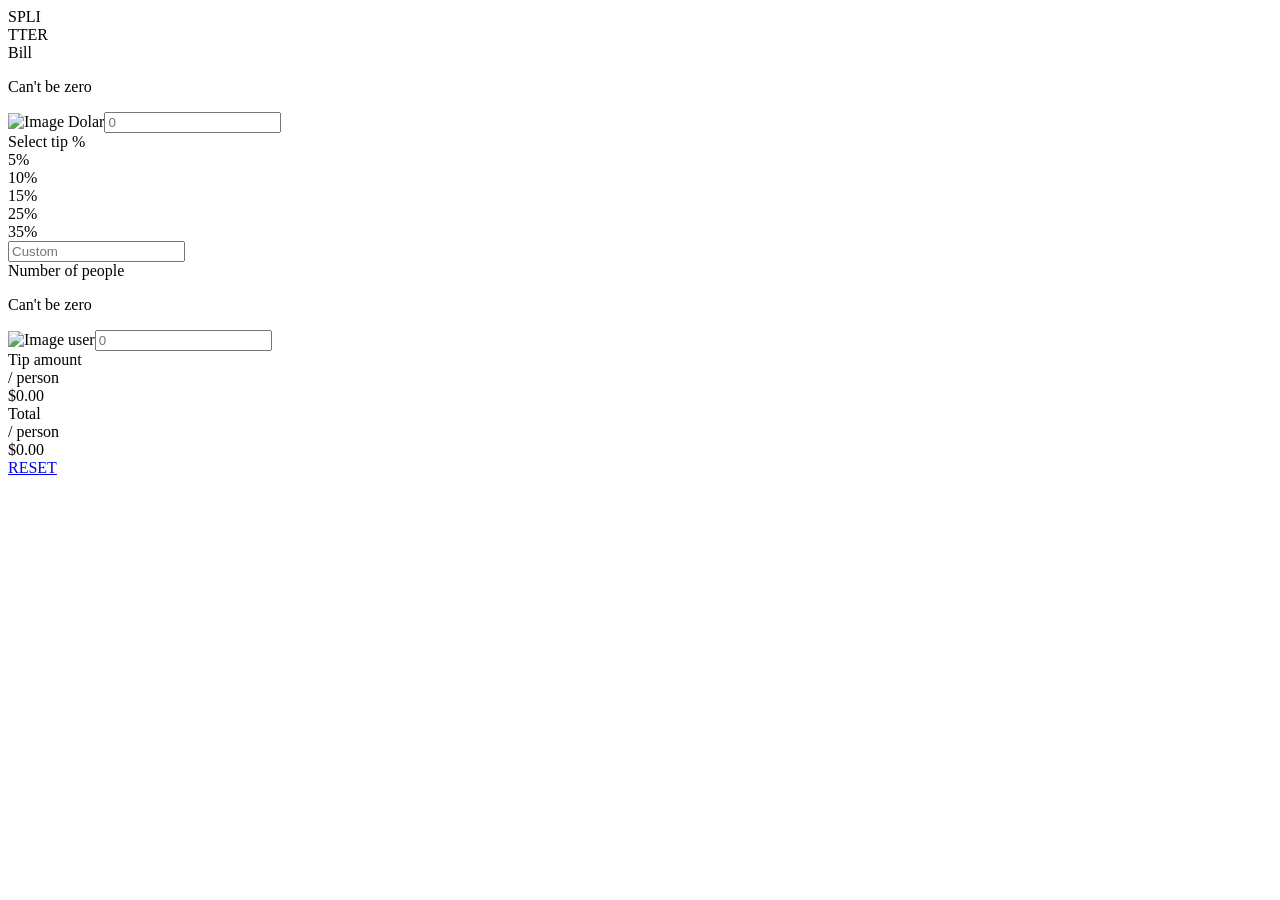
==== docs/index.html @ 9802a39e "add docs to deploy on github" ====
<!DOCTYPE html><html lang="en"><head><meta charset="UTF-8"><meta http-equiv="X-UA-Compatible" content="IE=edge"><meta name="viewport" content="width=device-width, initial-scale=1.0"><link rel="stylesheet" href="/css/index.css"><title>Calculadora</title></head><body><div class="main-title">SPLI<br>TTER</div><div class="calculator"><div class="calculator__container"><form class="calculator__content"><div class="calculator__col-one"><div class="calculator__bill"> <div class="calculator__box"><span class="calculator__bill-title grayDark">Bill</span><p class="calculator__error-inactive" id="bill-text-error">Can't be zero </p></div><img src="/images/static/icon-dollar.svg" alt="Image Dolar"><input class="calculator__bill-amount" id="bill-input" type="number" name="bill" min="1" placeholder="0"></div><div class="calculator__tip"><div class="calculator__tip-title grayDark">Select tip %</div><div class="calculator__tip-amount-box"><div class="calculator__tip-amount fixed">5%</div><div class="calculator__tip-amount fixed">10%</div><div class="calculator__tip-amount fixed">15%</div><div class="calculator__tip-amount fixed">25%</div><div class="calculator__tip-amount fixed">35%</div><input class="calculator__tip-amount custom" id="custom-tip" type="text" name="text" placeholder="Custom"></div></div><div class="calculator__people"><div class="calculator__box"><span class="calculator__people-title grayDark">Number of people</span><p class="calculator__error-inactive" id="people-text-error">Can't be zero</p></div><img src="/images/static/icon-person.svg" alt="Image user"><input class="calculator__people-amount" id="people-input" type="number" name="number" min="1" placeholder="0"></div></div><div class="calculator__col-two"><div class="calculator__checkout"><div class="calculator__total-tip">Tip amount <br> <span>/ person</span></div><div class="calculator__total-tip-price" id="calc-tip">$0.00</div><div class="calculator__total-tip">Total <br> <span>/ person</span></div><div class="calculator__total-tip-price" id="calc-total">$0.00</div></div><div class="calculator__reset"><a class="button" href="javascript:void(0)" id="reset-all">RESET</a></div></div></form></div></div></body><script src="/js/index.js"></script></html>
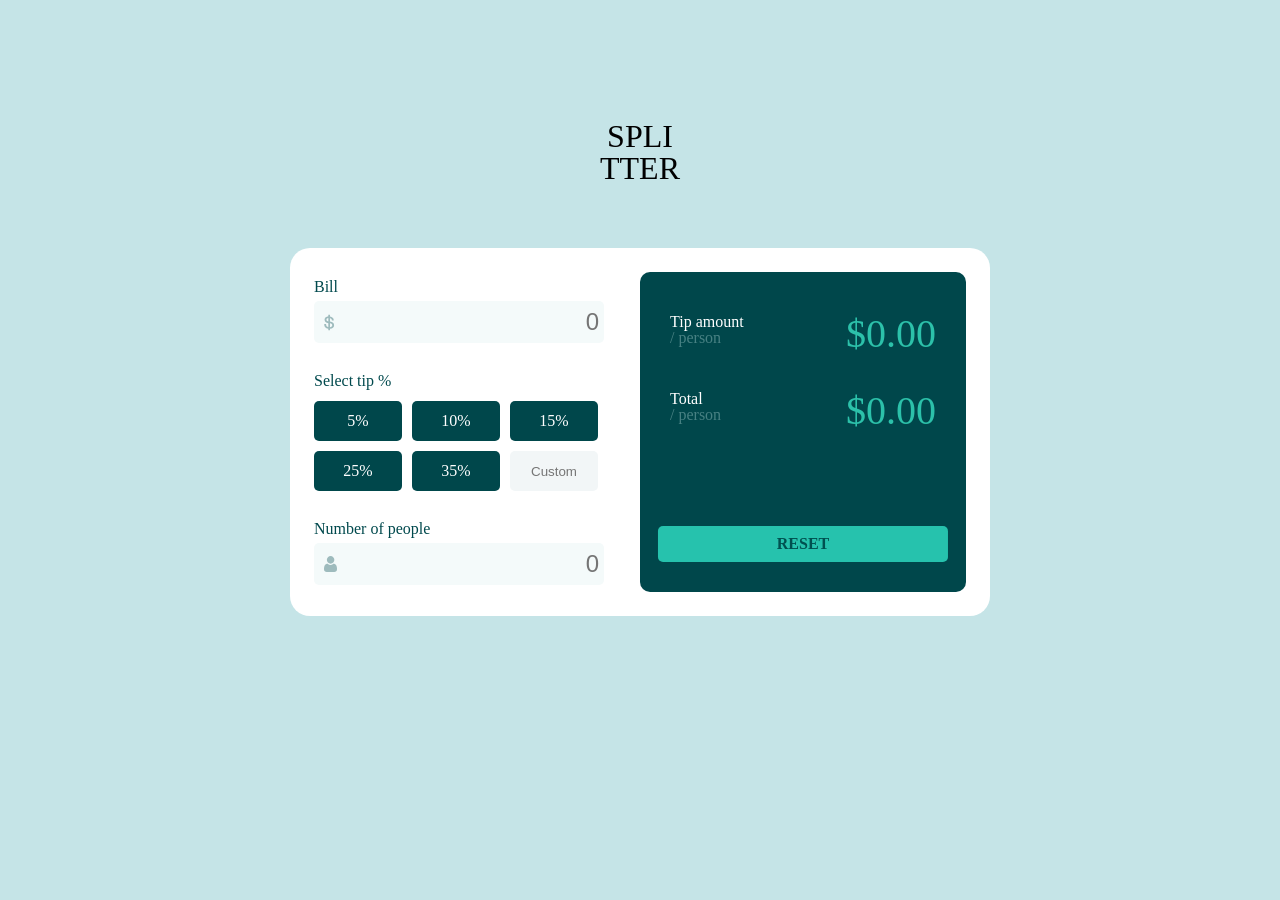
==== commit 60fd8056: "fix routes" ====
--- a/docs/index.html
+++ b/docs/index.html
@@ -1 +1 @@
-<!DOCTYPE html><html lang="en"><head><meta charset="UTF-8"><meta http-equiv="X-UA-Compatible" content="IE=edge"><meta name="viewport" content="width=device-width, initial-scale=1.0"><link rel="stylesheet" href="/css/index.css"><title>Calculadora</title></head><body><div class="main-title">SPLI<br>TTER</div><div class="calculator"><div class="calculator__container"><form class="calculator__content"><div class="calculator__col-one"><div class="calculator__bill"> <div class="calculator__box"><span class="calculator__bill-title grayDark">Bill</span><p class="calculator__error-inactive" id="bill-text-error">Can't be zero </p></div><img src="/images/static/icon-dollar.svg" alt="Image Dolar"><input class="calculator__bill-amount" id="bill-input" type="number" name="bill" min="1" placeholder="0"></div><div class="calculator__tip"><div class="calculator__tip-title grayDark">Select tip %</div><div class="calculator__tip-amount-box"><div class="calculator__tip-amount fixed">5%</div><div class="calculator__tip-amount fixed">10%</div><div class="calculator__tip-amount fixed">15%</div><div class="calculator__tip-amount fixed">25%</div><div class="calculator__tip-amount fixed">35%</div><input class="calculator__tip-amount custom" id="custom-tip" type="text" name="text" placeholder="Custom"></div></div><div class="calculator__people"><div class="calculator__box"><span class="calculator__people-title grayDark">Number of people</span><p class="calculator__error-inactive" id="people-text-error">Can't be zero</p></div><img src="/images/static/icon-person.svg" alt="Image user"><input class="calculator__people-amount" id="people-input" type="number" name="number" min="1" placeholder="0"></div></div><div class="calculator__col-two"><div class="calculator__checkout"><div class="calculator__total-tip">Tip amount <br> <span>/ person</span></div><div class="calculator__total-tip-price" id="calc-tip">$0.00</div><div class="calculator__total-tip">Total <br> <span>/ person</span></div><div class="calculator__total-tip-price" id="calc-total">$0.00</div></div><div class="calculator__reset"><a class="button" href="javascript:void(0)" id="reset-all">RESET</a></div></div></form></div></div></body><script src="/js/index.js"></script></html>+<!DOCTYPE html><html lang="en"><head><meta charset="UTF-8"><meta http-equiv="X-UA-Compatible" content="IE=edge"><meta name="viewport" content="width=device-width, initial-scale=1.0"><link rel="stylesheet" href="./css/index.css"><title>Calculadora</title></head><body><div class="main-title">SPLI<br>TTER</div><div class="calculator"><div class="calculator__container"><form class="calculator__content"><div class="calculator__col-one"><div class="calculator__bill"> <div class="calculator__box"><span class="calculator__bill-title grayDark">Bill</span><p class="calculator__error-inactive" id="bill-text-error">Can't be zero </p></div><img src="./images/static/icon-dollar.svg" alt="Image Dolar"><input class="calculator__bill-amount" id="bill-input" type="number" name="bill" min="1" placeholder="0"></div><div class="calculator__tip"><div class="calculator__tip-title grayDark">Select tip %</div><div class="calculator__tip-amount-box"><div class="calculator__tip-amount fixed">5%</div><div class="calculator__tip-amount fixed">10%</div><div class="calculator__tip-amount fixed">15%</div><div class="calculator__tip-amount fixed">25%</div><div class="calculator__tip-amount fixed">35%</div><input class="calculator__tip-amount custom" id="custom-tip" type="text" name="text" placeholder="Custom"></div></div><div class="calculator__people"><div class="calculator__box"><span class="calculator__people-title grayDark">Number of people</span><p class="calculator__error-inactive" id="people-text-error">Can't be zero</p></div><img src="./images/static/icon-person.svg" alt="Image user"><input class="calculator__people-amount" id="people-input" type="number" name="number" min="1" placeholder="0"></div></div><div class="calculator__col-two"><div class="calculator__checkout"><div class="calculator__total-tip">Tip amount <br> <span>/ person</span></div><div class="calculator__total-tip-price" id="calc-tip">$0.00</div><div class="calculator__total-tip">Total <br> <span>/ person</span></div><div class="calculator__total-tip-price" id="calc-total">$0.00</div></div><div class="calculator__reset"><a class="button" href="javascript:void(0)" id="reset-all">RESET</a></div></div></form></div></div></body><script src="./js/index.js"></script></html>
--- a/docs/css/index.css
+++ b/docs/css/index.css
@@ -0,0 +1 @@
+*,:after,:before{-webkit-box-sizing:border-box;box-sizing:border-box}a,abbr,acronym,address,applet,article,aside,audio,b,big,blockquote,body,canvas,caption,center,cite,code,dd,del,details,dfn,div,dl,dt,em,embed,fieldset,figcaption,figure,footer,form,h1,h2,h3,h4,h5,h6,header,hgroup,html,i,iframe,img,ins,kbd,label,legend,li,mark,menu,nav,object,ol,output,p,pre,q,ruby,s,samp,section,small,span,strike,strong,sub,summary,sup,table,tbody,td,tfoot,th,thead,time,tr,tt,u,ul,var,video{margin:0;padding:0;border:0;font-size:100%;font:inherit;vertical-align:baseline}article,aside,details,figcaption,figure,footer,header,hgroup,menu,nav,section{display:block}body{line-height:1}ol,ul{list-style:none}blockquote,q{quotes:none}blockquote:after,blockquote:before,q:after,q:before{content:"";content:none}table{border-collapse:collapse;border-spacing:0}.calculator__content{width:700px;display:-webkit-box;display:-ms-flexbox;display:flex;margin:0 auto;padding:24px;background-color:#fff;border-radius:20px}@media (max-width:768px){.calculator__content{-webkit-box-orient:vertical;-webkit-box-direction:normal;-ms-flex-direction:column;flex-direction:column;width:320px}}.calculator__col-one,.calculator__col-two{width:50%;height:320px}.calculator__col-one{display:-webkit-box;display:-ms-flexbox;display:flex;-webkit-box-orient:vertical;-webkit-box-direction:normal;-ms-flex-direction:column;flex-direction:column;-webkit-box-pack:center;-ms-flex-pack:center;justify-content:center}@media (max-width:768px){.calculator__col-one{width:100%;height:430px}}.calculator__bill{margin-bottom:30px}.calculator__box{display:-webkit-box;display:-ms-flexbox;display:flex;-webkit-box-pack:justify;-ms-flex-pack:justify;justify-content:space-between;width:290px}.calculator__error-active{color:#d65c49}.calculator__error-inactive{display:none}.calculator__bill,.calculator__people{position:relative}.calculator__bill img,.calculator__people img{position:absolute;left:10px;top:35px}.calculator__people-title{margin-bottom:6px}.calculator__bill-amount,.calculator__people-amount{width:290px;display:-webkit-box;display:-ms-flexbox;display:flex;-webkit-box-pack:justify;-ms-flex-pack:justify;justify-content:space-between;-webkit-box-align:center;-ms-flex-align:center;align-items:center;background-color:#f4fafa;font-size:24px;padding:7px 5px;color:#1c4e4d;border:0;border-radius:5px;text-align:right}@media (max-width:768px){.calculator__bill-amount,.calculator__people-amount{width:275px}}.calculator__bill-amount:focus,.calculator__bill-amount:hover,.calculator__people-amount:focus,.calculator__people-amount:hover{outline:2px solid #26c0ab}.calculator__bill-title{display:inline-block;margin-bottom:6px}.calculator__tip{margin-bottom:30px}.calculator__tip-title{margin-bottom:12px}.calculator .grayDark{color:#00494d}.calculator__tip-amount-box{display:grid;gap:10px;grid-template-columns:88px 88px 88px;grid-template-rows:40px 40px}@media (max-width:768px){.calculator__tip-amount-box{width:275px;grid-template-columns:1fr 1fr;grid-template-rows:40px 40px 40px}}.calculator__tip-amount{background-color:#00474b;color:#fff;display:-webkit-box;display:-ms-flexbox;display:flex;-webkit-box-pack:center;-ms-flex-pack:center;justify-content:center;-webkit-box-align:center;-ms-flex-align:center;align-items:center;cursor:pointer;border-radius:5px;-webkit-transition:all .2s ease;transition:all .2s ease}.calculator__tip-amount:hover{background-color:#c5e4e7;color:#00494d;cursor:pointer}.calculator__tip-amount.custom{border:0;text-align:center;color:#4a6465;background-color:#f2f6f7}.calculator__tip-amount.active-button{background-color:#26c0ab;color:#00494d}.calculator__col-two{color:#fff;background-color:#00474b;display:-webkit-box;display:-ms-flexbox;display:flex;-webkit-box-orient:vertical;-webkit-box-direction:normal;-ms-flex-direction:column;flex-direction:column;-webkit-box-pack:justify;-ms-flex-pack:justify;justify-content:space-between;border-radius:10px;padding:42px 30px 30px}@media (max-width:768px){.calculator__col-two{width:100%;height:260px;padding:40px 20px 20px}}.calculator__checkout{display:grid;gap:37px;grid-template-columns:1fr 140px}.calculator__total-tip span{color:#478183}.calculator__total-tip-price{color:#2cc1aa;font-size:2.5em;text-align:right}.calculator__reset{position:relative;height:36px}.calculator__reset a{position:absolute;top:0;left:50%;-webkit-transform:translateX(-50%);-ms-transform:translateX(-50%);transform:translateX(-50%)}.button{color:#005150;font-weight:700;background:#26c2ad;text-decoration:none;padding:10px 118.8px;border-radius:5px}@media (max-width:768px){.button{padding:10px 93px}}.main-title{text-align:center;margin:120px 0 64px;font-size:2em}.swal2-popup.swal2-toast{-webkit-box-orient:vertical;-webkit-box-direction:normal;-ms-flex-direction:column;flex-direction:column;-webkit-box-align:stretch;-ms-flex-align:stretch;align-items:stretch;width:auto;padding:1.25em;overflow-y:hidden;background:#fff;-webkit-box-shadow:0 0 .625em #d9d9d9;box-shadow:0 0 .625em #d9d9d9}.swal2-popup.swal2-toast .swal2-header{-webkit-box-orient:horizontal;-webkit-box-direction:normal;-ms-flex-direction:row;flex-direction:row;padding:0}.swal2-popup.swal2-toast .swal2-title{-webkit-box-flex:1;-ms-flex-positive:1;flex-grow:1;-webkit-box-pack:start;-ms-flex-pack:start;justify-content:flex-start;margin:0 .625em;font-size:1em}.swal2-popup.swal2-toast .swal2-loading{-webkit-box-pack:center;-ms-flex-pack:center;justify-content:center}.swal2-popup.swal2-toast .swal2-input{height:2em;margin:.3125em auto;font-size:1em}.swal2-popup.swal2-toast .swal2-validation-message{font-size:1em}.swal2-popup.swal2-toast .swal2-footer{margin:.5em 0 0;padding:.5em 0 0;font-size:.8em}.swal2-popup.swal2-toast .swal2-close{position:static;width:.8em;height:.8em;line-height:.8}.swal2-popup.swal2-toast .swal2-content{-webkit-box-pack:start;-ms-flex-pack:start;justify-content:flex-start;margin:0 .625em;padding:0;font-size:1em;text-align:initial}.swal2-popup.swal2-toast .swal2-html-container{padding:.625em 0 0}.swal2-popup.swal2-toast .swal2-html-container:empty{padding:0}.swal2-popup.swal2-toast .swal2-icon{width:2em;min-width:2em;height:2em;margin:0 .5em 0 0}.swal2-popup.swal2-toast .swal2-icon .swal2-icon-content{display:-webkit-box;display:-ms-flexbox;display:flex;-webkit-box-align:center;-ms-flex-align:center;align-items:center;font-size:1.8em;font-weight:700}@media (-ms-high-contrast:active),(-ms-high-contrast:none){.swal2-popup.swal2-toast .swal2-icon .swal2-icon-content{font-size:.25em}}.swal2-popup.swal2-toast .swal2-icon.swal2-success .swal2-success-ring{width:2em;height:2em}.swal2-popup.swal2-toast .swal2-icon.swal2-error [class^=swal2-x-mark-line]{top:.875em;width:1.375em}.swal2-popup.swal2-toast .swal2-icon.swal2-error [class^=swal2-x-mark-line][class$=left]{left:.3125em}.swal2-popup.swal2-toast .swal2-icon.swal2-error [class^=swal2-x-mark-line][class$=right]{right:.3125em}.swal2-popup.swal2-toast .swal2-actions{-webkit-box-flex:1;-ms-flex:1;flex:1;-ms-flex-preferred-size:auto!important;flex-basis:auto!important;-ms-flex-item-align:stretch;align-self:stretch;width:auto;height:2.2em;height:auto;margin:.3125em .3125em 0;padding:0}.swal2-popup.swal2-toast .swal2-styled{margin:.125em .3125em;padding:.3125em .625em;font-size:1em}.swal2-popup.swal2-toast .swal2-styled:focus{-webkit-box-shadow:0 0 0 1px #fff,0 0 0 3px rgba(100,150,200,.5);box-shadow:0 0 0 1px #fff,0 0 0 3px rgba(100,150,200,.5)}.swal2-popup.swal2-toast .swal2-success{border-color:#a5dc86}.swal2-popup.swal2-toast .swal2-success [class^=swal2-success-circular-line]{position:absolute;width:1.6em;height:3em;-webkit-transform:rotate(45deg);-ms-transform:rotate(45deg);transform:rotate(45deg);border-radius:50%}.swal2-popup.swal2-toast .swal2-success [class^=swal2-success-circular-line][class$=left]{top:-.8em;left:-.5em;-webkit-transform:rotate(-45deg);-ms-transform:rotate(-45deg);transform:rotate(-45deg);-webkit-transform-origin:2em 2em;-ms-transform-origin:2em 2em;transform-origin:2em 2em;border-radius:4em 0 0 4em}.swal2-popup.swal2-toast .swal2-success [class^=swal2-success-circular-line][class$=right]{top:-.25em;left:.9375em;-webkit-transform-origin:0 1.5em;-ms-transform-origin:0 1.5em;transform-origin:0 1.5em;border-radius:0 4em 4em 0}.swal2-popup.swal2-toast .swal2-success .swal2-success-ring{width:2em;height:2em}.swal2-popup.swal2-toast .swal2-success .swal2-success-fix{top:0;left:.4375em;width:.4375em;height:2.6875em}.swal2-popup.swal2-toast .swal2-success [class^=swal2-success-line]{height:.3125em}.swal2-popup.swal2-toast .swal2-success [class^=swal2-success-line][class$=tip]{top:1.125em;left:.1875em;width:.75em}.swal2-popup.swal2-toast .swal2-success [class^=swal2-success-line][class$=long]{top:.9375em;right:.1875em;width:1.375em}.swal2-popup.swal2-toast .swal2-success.swal2-icon-show .swal2-success-line-tip{-webkit-animation:swal2-toast-animate-success-line-tip .75s;animation:swal2-toast-animate-success-line-tip .75s}.swal2-popup.swal2-toast .swal2-success.swal2-icon-show .swal2-success-line-long{-webkit-animation:swal2-toast-animate-success-line-long .75s;animation:swal2-toast-animate-success-line-long .75s}.swal2-popup.swal2-toast.swal2-show{-webkit-animation:swal2-toast-show .5s;animation:swal2-toast-show .5s}.swal2-popup.swal2-toast.swal2-hide{-webkit-animation:swal2-toast-hide .1s forwards;animation:swal2-toast-hide .1s forwards}.swal2-container{display:-webkit-box;display:-ms-flexbox;display:flex;position:fixed;z-index:1060;top:0;right:0;bottom:0;left:0;-webkit-box-orient:horizontal;-webkit-box-direction:normal;-ms-flex-direction:row;flex-direction:row;-webkit-box-align:center;-ms-flex-align:center;align-items:center;-webkit-box-pack:center;-ms-flex-pack:center;justify-content:center;padding:.625em;overflow-x:hidden;-webkit-transition:background-color .1s;transition:background-color .1s;-webkit-overflow-scrolling:touch}.swal2-container.swal2-backdrop-show,.swal2-container.swal2-noanimation{background:rgba(0,0,0,.4)}.swal2-container.swal2-backdrop-hide{background:rgba(0,0,0,0)!important}.swal2-container.swal2-top,.swal2-container.swal2-top-left,.swal2-container.swal2-top-start{-webkit-box-align:start;-ms-flex-align:start;align-items:flex-start}.swal2-container.swal2-top-left,.swal2-container.swal2-top-start{-webkit-box-pack:start;-ms-flex-pack:start;justify-content:flex-start}.swal2-container.swal2-top-end,.swal2-container.swal2-top-right{-webkit-box-align:start;-ms-flex-align:start;align-items:flex-start;-webkit-box-pack:end;-ms-flex-pack:end;justify-content:flex-end}.swal2-container.swal2-center{-webkit-box-align:center;-ms-flex-align:center;align-items:center}.swal2-container.swal2-center-left,.swal2-container.swal2-center-start{-webkit-box-align:center;-ms-flex-align:center;align-items:center;-webkit-box-pack:start;-ms-flex-pack:start;justify-content:flex-start}.swal2-container.swal2-center-end,.swal2-container.swal2-center-right{-webkit-box-align:center;-ms-flex-align:center;align-items:center;-webkit-box-pack:end;-ms-flex-pack:end;justify-content:flex-end}.swal2-container.swal2-bottom{-webkit-box-align:end;-ms-flex-align:end;align-items:flex-end}.swal2-container.swal2-bottom-left,.swal2-container.swal2-bottom-start{-webkit-box-align:end;-ms-flex-align:end;align-items:flex-end;-webkit-box-pack:start;-ms-flex-pack:start;justify-content:flex-start}.swal2-container.swal2-bottom-end,.swal2-container.swal2-bottom-right{-webkit-box-align:end;-ms-flex-align:end;align-items:flex-end;-webkit-box-pack:end;-ms-flex-pack:end;justify-content:flex-end}.swal2-container.swal2-bottom-end>:first-child,.swal2-container.swal2-bottom-left>:first-child,.swal2-container.swal2-bottom-right>:first-child,.swal2-container.swal2-bottom-start>:first-child,.swal2-container.swal2-bottom>:first-child{margin-top:auto}.swal2-container.swal2-grow-fullscreen>.swal2-modal{-ms-flex:1;-webkit-box-flex:1;flex:1;-ms-flex-item-align:stretch;align-self:stretch;-ms-flex-pack:center}.swal2-container.swal2-grow-fullscreen>.swal2-modal,.swal2-container.swal2-grow-row>.swal2-modal{display:-webkit-box!important;display:-ms-flexbox!important;display:flex!important;-webkit-box-flex:1;-webkit-box-pack:center;-ms-flex-pack:center;justify-content:center}.swal2-container.swal2-grow-row>.swal2-modal{-ms-flex:1;-webkit-box-flex:1;flex:1;-ms-flex-line-pack:center;align-content:center;-ms-flex-pack:center}.swal2-container.swal2-grow-column{-webkit-box-flex:1;-ms-flex:1;flex:1;-webkit-box-orient:vertical;-webkit-box-direction:normal;-ms-flex-direction:column;flex-direction:column}.swal2-container.swal2-grow-column.swal2-bottom,.swal2-container.swal2-grow-column.swal2-center,.swal2-container.swal2-grow-column.swal2-top{-webkit-box-align:center;-ms-flex-align:center;align-items:center}.swal2-container.swal2-grow-column.swal2-bottom-left,.swal2-container.swal2-grow-column.swal2-bottom-start,.swal2-container.swal2-grow-column.swal2-center-left,.swal2-container.swal2-grow-column.swal2-center-start,.swal2-container.swal2-grow-column.swal2-top-left,.swal2-container.swal2-grow-column.swal2-top-start{-webkit-box-align:start;-ms-flex-align:start;align-items:flex-start}.swal2-container.swal2-grow-column.swal2-bottom-end,.swal2-container.swal2-grow-column.swal2-bottom-right,.swal2-container.swal2-grow-column.swal2-center-end,.swal2-container.swal2-grow-column.swal2-center-right,.swal2-container.swal2-grow-column.swal2-top-end,.swal2-container.swal2-grow-column.swal2-top-right{-webkit-box-align:end;-ms-flex-align:end;align-items:flex-end}.swal2-container.swal2-grow-column>.swal2-modal{display:-webkit-box!important;display:-ms-flexbox!important;display:flex!important;-webkit-box-flex:1;-ms-flex:1;flex:1;-ms-flex-line-pack:center;align-content:center;-webkit-box-pack:center;-ms-flex-pack:center;justify-content:center}.swal2-container.swal2-no-transition{-webkit-transition:none!important;transition:none!important}.swal2-container:not(.swal2-top):not(.swal2-top-start):not(.swal2-top-end):not(.swal2-top-left):not(.swal2-top-right):not(.swal2-center-start):not(.swal2-center-end):not(.swal2-center-left):not(.swal2-center-right):not(.swal2-bottom):not(.swal2-bottom-start):not(.swal2-bottom-end):not(.swal2-bottom-left):not(.swal2-bottom-right):not(.swal2-grow-fullscreen)>.swal2-modal{margin:auto}@media (-ms-high-contrast:active),(-ms-high-contrast:none){.swal2-container .swal2-modal{margin:0!important}}.swal2-popup{display:none;position:relative;-webkit-box-sizing:border-box;box-sizing:border-box;-webkit-box-orient:vertical;-webkit-box-direction:normal;-ms-flex-direction:column;flex-direction:column;-webkit-box-pack:center;-ms-flex-pack:center;justify-content:center;width:32em;max-width:100%;padding:1.25em;border:none;border-radius:5px;background:#fff;font-family:inherit;font-size:1rem}.swal2-popup:focus{outline:none}.swal2-popup.swal2-loading{overflow-y:hidden}.swal2-header{display:-webkit-box;display:-ms-flexbox;display:flex;-webkit-box-orient:vertical;-webkit-box-direction:normal;-ms-flex-direction:column;flex-direction:column;-webkit-box-align:center;-ms-flex-align:center;align-items:center;padding:0 1.8em}.swal2-title{position:relative;max-width:100%;margin:0 0 .4em;padding:0;color:#595959;font-size:1.875em;font-weight:600;text-align:center;text-transform:none;word-wrap:break-word}.swal2-actions{display:-webkit-box;display:-ms-flexbox;display:flex;z-index:1;-webkit-box-sizing:border-box;box-sizing:border-box;-ms-flex-wrap:wrap;flex-wrap:wrap;-webkit-box-align:center;-ms-flex-align:center;align-items:center;-webkit-box-pack:center;-ms-flex-pack:center;justify-content:center;width:100%;margin:1.25em auto 0;padding:0}.swal2-actions:not(.swal2-loading) .swal2-styled[disabled]{opacity:.4}.swal2-actions:not(.swal2-loading) .swal2-styled:hover{background-image:-webkit-gradient(linear,left top,left bottom,from(rgba(0,0,0,.1)),to(rgba(0,0,0,.1)));background-image:linear-gradient(rgba(0,0,0,.1),rgba(0,0,0,.1))}.swal2-actions:not(.swal2-loading) .swal2-styled:active{background-image:-webkit-gradient(linear,left top,left bottom,from(rgba(0,0,0,.2)),to(rgba(0,0,0,.2)));background-image:linear-gradient(rgba(0,0,0,.2),rgba(0,0,0,.2))}.swal2-loader{display:none;-webkit-box-align:center;-ms-flex-align:center;align-items:center;-webkit-box-pack:center;-ms-flex-pack:center;justify-content:center;width:2.2em;height:2.2em;margin:0 1.875em;-webkit-animation:swal2-rotate-loading 1.5s linear 0s infinite normal;animation:swal2-rotate-loading 1.5s linear 0s infinite normal;border-radius:100%;border-color:#2778c4 rgba(0,0,0,0);border-style:solid;border-width:.25em}.swal2-styled{margin:.3125em;padding:.625em 1.1em;-webkit-box-shadow:none;box-shadow:none;font-weight:500}.swal2-styled:not([disabled]){cursor:pointer}.swal2-styled.swal2-confirm{background:initial;background-color:#2778c4}.swal2-styled.swal2-confirm,.swal2-styled.swal2-deny{border:0;border-radius:.25em;color:#fff;font-size:1em}.swal2-styled.swal2-deny{background:initial;background-color:#d14529}.swal2-styled.swal2-cancel{border:0;border-radius:.25em;background:initial;background-color:#757575;color:#fff;font-size:1em}.swal2-styled:focus{outline:none;-webkit-box-shadow:0 0 0 3px rgba(100,150,200,.5);box-shadow:0 0 0 3px rgba(100,150,200,.5)}.swal2-styled::-moz-focus-inner{border:0}.swal2-footer{-webkit-box-pack:center;-ms-flex-pack:center;justify-content:center;margin:1.25em 0 0;padding:1em 0 0;border-top:1px solid #eee;color:#545454;font-size:1em}.swal2-timer-progress-bar-container{position:absolute;right:0;bottom:0;left:0;height:.25em;overflow:hidden;border-bottom-right-radius:5px;border-bottom-left-radius:5px}.swal2-timer-progress-bar{width:100%;height:.25em;background:rgba(0,0,0,.2)}.swal2-image{max-width:100%;margin:1.25em auto}.swal2-close{position:absolute;z-index:2;top:0;right:0;-webkit-box-align:center;-ms-flex-align:center;align-items:center;-webkit-box-pack:center;-ms-flex-pack:center;justify-content:center;width:1.2em;height:1.2em;padding:0;overflow:hidden;-webkit-transition:color .1s ease-out;transition:color .1s ease-out;border:none;border-radius:5px;background:rgba(0,0,0,0);color:#ccc;font-family:serif;font-size:2.5em;line-height:1.2;cursor:pointer}.swal2-close:hover{-webkit-transform:none;-ms-transform:none;transform:none;background:rgba(0,0,0,0);color:#f27474}.swal2-close:focus{outline:none;-webkit-box-shadow:inset 0 0 0 3px rgba(100,150,200,.5);box-shadow:inset 0 0 0 3px rgba(100,150,200,.5)}.swal2-close::-moz-focus-inner{border:0}.swal2-content{z-index:1;-webkit-box-pack:center;-ms-flex-pack:center;justify-content:center;margin:0;padding:0 1.6em;color:#545454;font-size:1.125em;font-weight:400;line-height:normal;text-align:center;word-wrap:break-word}.swal2-checkbox,.swal2-file,.swal2-input,.swal2-radio,.swal2-select,.swal2-textarea{margin:1em auto}.swal2-file,.swal2-input,.swal2-textarea{-webkit-box-sizing:border-box;box-sizing:border-box;width:100%;-webkit-transition:border-color .3s,-webkit-box-shadow .3s;transition:border-color .3s,-webkit-box-shadow .3s;transition:border-color .3s,box-shadow .3s;transition:border-color .3s,box-shadow .3s,-webkit-box-shadow .3s;border:1px solid #d9d9d9;border-radius:.1875em;background:inherit;-webkit-box-shadow:inset 0 1px 1px rgba(0,0,0,.06);box-shadow:inset 0 1px 1px rgba(0,0,0,.06);color:inherit;font-size:1.125em}.swal2-file.swal2-inputerror,.swal2-input.swal2-inputerror,.swal2-textarea.swal2-inputerror{border-color:#f27474!important;-webkit-box-shadow:0 0 2px #f27474!important;box-shadow:0 0 2px #f27474!important}.swal2-file:focus,.swal2-input:focus,.swal2-textarea:focus{border:1px solid #b4dbed;outline:none;-webkit-box-shadow:0 0 0 3px rgba(100,150,200,.5);box-shadow:0 0 0 3px rgba(100,150,200,.5)}.swal2-file::-webkit-input-placeholder,.swal2-input::-webkit-input-placeholder,.swal2-textarea::-webkit-input-placeholder{color:#ccc}.swal2-file::-moz-placeholder,.swal2-input::-moz-placeholder,.swal2-textarea::-moz-placeholder{color:#ccc}.swal2-file:-ms-input-placeholder,.swal2-input:-ms-input-placeholder,.swal2-textarea:-ms-input-placeholder{color:#ccc}.swal2-file::-ms-input-placeholder,.swal2-input::-ms-input-placeholder,.swal2-textarea::-ms-input-placeholder{color:#ccc}.swal2-file::placeholder,.swal2-input::placeholder,.swal2-textarea::placeholder{color:#ccc}.swal2-range{margin:1em auto;background:#fff}.swal2-range input{width:80%}.swal2-range output{width:20%;color:inherit;font-weight:600;text-align:center}.swal2-range input,.swal2-range output{height:2.625em;padding:0;font-size:1.125em;line-height:2.625em}.swal2-input{height:2.625em;padding:0 .75em}.swal2-input[type=number]{max-width:10em}.swal2-file{background:inherit;font-size:1.125em}.swal2-textarea{height:6.75em;padding:.75em}.swal2-select{min-width:50%;max-width:100%;padding:.375em .625em;background:inherit;color:inherit;font-size:1.125em}.swal2-checkbox,.swal2-radio{-webkit-box-align:center;-ms-flex-align:center;align-items:center;-webkit-box-pack:center;-ms-flex-pack:center;justify-content:center;background:#fff;color:inherit}.swal2-checkbox label,.swal2-radio label{margin:0 .6em;font-size:1.125em}.swal2-checkbox input,.swal2-radio input{-ms-flex-negative:0;flex-shrink:0;margin:0 .4em}.swal2-input-label{display:-webkit-box;display:-ms-flexbox;display:flex;margin:1em auto}.swal2-input-label,.swal2-validation-message{-webkit-box-pack:center;-ms-flex-pack:center;justify-content:center}.swal2-validation-message{-webkit-box-align:center;-ms-flex-align:center;align-items:center;margin:0 -2.7em;padding:.625em;overflow:hidden;background:#f0f0f0;color:#666;font-size:1em;font-weight:300}.swal2-validation-message:before{content:"!";display:inline-block;width:1.5em;min-width:1.5em;height:1.5em;margin:0 .625em;border-radius:50%;background-color:#f27474;color:#fff;font-weight:600;line-height:1.5em;text-align:center}.swal2-icon{position:relative;-webkit-box-sizing:content-box;box-sizing:content-box;-webkit-box-pack:center;-ms-flex-pack:center;justify-content:center;width:5em;height:5em;margin:1.25em auto 1.875em;border-radius:50%;border:.25em solid #000;font-family:inherit;line-height:5em;cursor:default;-webkit-user-select:none;-moz-user-select:none;-ms-user-select:none;user-select:none}.swal2-icon .swal2-icon-content{display:-webkit-box;display:-ms-flexbox;display:flex;-webkit-box-align:center;-ms-flex-align:center;align-items:center;font-size:3.75em}.swal2-icon.swal2-error{border-color:#f27474;color:#f27474}.swal2-icon.swal2-error .swal2-x-mark{position:relative;-webkit-box-flex:1;-ms-flex-positive:1;flex-grow:1}.swal2-icon.swal2-error [class^=swal2-x-mark-line]{display:block;position:absolute;top:2.3125em;width:2.9375em;height:.3125em;border-radius:.125em;background-color:#f27474}.swal2-icon.swal2-error [class^=swal2-x-mark-line][class$=left]{left:1.0625em;-webkit-transform:rotate(45deg);-ms-transform:rotate(45deg);transform:rotate(45deg)}.swal2-icon.swal2-error [class^=swal2-x-mark-line][class$=right]{right:1em;-webkit-transform:rotate(-45deg);-ms-transform:rotate(-45deg);transform:rotate(-45deg)}.swal2-icon.swal2-error.swal2-icon-show{-webkit-animation:swal2-animate-error-icon .5s;animation:swal2-animate-error-icon .5s}.swal2-icon.swal2-error.swal2-icon-show .swal2-x-mark{-webkit-animation:swal2-animate-error-x-mark .5s;animation:swal2-animate-error-x-mark .5s}.swal2-icon.swal2-warning{border-color:#facea8;color:#f8bb86}.swal2-icon.swal2-info{border-color:#9de0f6;color:#3fc3ee}.swal2-icon.swal2-question{border-color:#c9dae1;color:#87adbd}.swal2-icon.swal2-success{border-color:#a5dc86;color:#a5dc86}.swal2-icon.swal2-success [class^=swal2-success-circular-line]{position:absolute;width:3.75em;height:7.5em;-webkit-transform:rotate(45deg);-ms-transform:rotate(45deg);transform:rotate(45deg);border-radius:50%}.swal2-icon.swal2-success [class^=swal2-success-circular-line][class$=left]{top:-.4375em;left:-2.0635em;-webkit-transform:rotate(-45deg);-ms-transform:rotate(-45deg);transform:rotate(-45deg);-webkit-transform-origin:3.75em 3.75em;-ms-transform-origin:3.75em 3.75em;transform-origin:3.75em 3.75em;border-radius:7.5em 0 0 7.5em}.swal2-icon.swal2-success [class^=swal2-success-circular-line][class$=right]{top:-.6875em;left:1.875em;-webkit-transform:rotate(-45deg);-ms-transform:rotate(-45deg);transform:rotate(-45deg);-webkit-transform-origin:0 3.75em;-ms-transform-origin:0 3.75em;transform-origin:0 3.75em;border-radius:0 7.5em 7.5em 0}.swal2-icon.swal2-success .swal2-success-ring{position:absolute;z-index:2;top:-.25em;left:-.25em;-webkit-box-sizing:content-box;box-sizing:content-box;width:100%;height:100%;border:.25em solid rgba(165,220,134,.3);border-radius:50%}.swal2-icon.swal2-success .swal2-success-fix{position:absolute;z-index:1;top:.5em;left:1.625em;width:.4375em;height:5.625em;-webkit-transform:rotate(-45deg);-ms-transform:rotate(-45deg);transform:rotate(-45deg)}.swal2-icon.swal2-success [class^=swal2-success-line]{display:block;position:absolute;z-index:2;height:.3125em;border-radius:.125em;background-color:#a5dc86}.swal2-icon.swal2-success [class^=swal2-success-line][class$=tip]{top:2.875em;left:.8125em;width:1.5625em;-webkit-transform:rotate(45deg);-ms-transform:rotate(45deg);transform:rotate(45deg)}.swal2-icon.swal2-success [class^=swal2-success-line][class$=long]{top:2.375em;right:.5em;width:2.9375em;-webkit-transform:rotate(-45deg);-ms-transform:rotate(-45deg);transform:rotate(-45deg)}.swal2-icon.swal2-success.swal2-icon-show .swal2-success-line-tip{-webkit-animation:swal2-animate-success-line-tip .75s;animation:swal2-animate-success-line-tip .75s}.swal2-icon.swal2-success.swal2-icon-show .swal2-success-line-long{-webkit-animation:swal2-animate-success-line-long .75s;animation:swal2-animate-success-line-long .75s}.swal2-icon.swal2-success.swal2-icon-show .swal2-success-circular-line-right{-webkit-animation:swal2-rotate-success-circular-line 4.25s ease-in;animation:swal2-rotate-success-circular-line 4.25s ease-in}.swal2-progress-steps{-ms-flex-wrap:wrap;flex-wrap:wrap;-webkit-box-align:center;-ms-flex-align:center;align-items:center;max-width:100%;margin:0 0 1.25em;padding:0;background:inherit;font-weight:600}.swal2-progress-steps li{display:inline-block;position:relative}.swal2-progress-steps .swal2-progress-step{z-index:20;-ms-flex-negative:0;flex-shrink:0;width:2em;height:2em;border-radius:2em;background:#2778c4;color:#fff;line-height:2em;text-align:center}.swal2-progress-steps .swal2-progress-step.swal2-active-progress-step{background:#2778c4}.swal2-progress-steps .swal2-progress-step.swal2-active-progress-step~.swal2-progress-step{background:#add8e6;color:#fff}.swal2-progress-steps .swal2-progress-step.swal2-active-progress-step~.swal2-progress-step-line{background:#add8e6}.swal2-progress-steps .swal2-progress-step-line{z-index:10;-ms-flex-negative:0;flex-shrink:0;width:2.5em;height:.4em;margin:0 -1px;background:#2778c4}[class^=swal2]{-webkit-tap-highlight-color:transparent}.swal2-show{-webkit-animation:swal2-show .3s;animation:swal2-show .3s}.swal2-hide{-webkit-animation:swal2-hide .15s forwards;animation:swal2-hide .15s forwards}.swal2-noanimation{-webkit-transition:none;transition:none}.swal2-scrollbar-measure{position:absolute;top:-9999px;width:50px;height:50px;overflow:scroll}.swal2-rtl .swal2-close{right:auto;left:0}.swal2-rtl .swal2-timer-progress-bar{right:0;left:auto}@supports (-ms-accelerator:true){.swal2-range input{width:100%!important}.swal2-range output{display:none}}@media (-ms-high-contrast:active),(-ms-high-contrast:none){.swal2-range input{width:100%!important}.swal2-range output{display:none}}@-webkit-keyframes swal2-toast-show{0%{-webkit-transform:translateY(-.625em) rotate(2deg);transform:translateY(-.625em) rotate(2deg)}33%{-webkit-transform:translateY(0) rotate(-2deg);transform:translateY(0) rotate(-2deg)}66%{-webkit-transform:translateY(.3125em) rotate(2deg);transform:translateY(.3125em) rotate(2deg)}to{-webkit-transform:translateY(0) rotate(0deg);transform:translateY(0) rotate(0deg)}}@keyframes swal2-toast-show{0%{-webkit-transform:translateY(-.625em) rotate(2deg);transform:translateY(-.625em) rotate(2deg)}33%{-webkit-transform:translateY(0) rotate(-2deg);transform:translateY(0) rotate(-2deg)}66%{-webkit-transform:translateY(.3125em) rotate(2deg);transform:translateY(.3125em) rotate(2deg)}to{-webkit-transform:translateY(0) rotate(0deg);transform:translateY(0) rotate(0deg)}}@-webkit-keyframes swal2-toast-hide{to{-webkit-transform:rotate(1deg);transform:rotate(1deg);opacity:0}}@keyframes swal2-toast-hide{to{-webkit-transform:rotate(1deg);transform:rotate(1deg);opacity:0}}@-webkit-keyframes swal2-toast-animate-success-line-tip{0%{top:.5625em;left:.0625em;width:0}54%{top:.125em;left:.125em;width:0}70%{top:.625em;left:-.25em;width:1.625em}84%{top:1.0625em;left:.75em;width:.5em}to{top:1.125em;left:.1875em;width:.75em}}@keyframes swal2-toast-animate-success-line-tip{0%{top:.5625em;left:.0625em;width:0}54%{top:.125em;left:.125em;width:0}70%{top:.625em;left:-.25em;width:1.625em}84%{top:1.0625em;left:.75em;width:.5em}to{top:1.125em;left:.1875em;width:.75em}}@-webkit-keyframes swal2-toast-animate-success-line-long{0%{top:1.625em;right:1.375em;width:0}65%{top:1.25em;right:.9375em;width:0}84%{top:.9375em;right:0;width:1.125em}to{top:.9375em;right:.1875em;width:1.375em}}@keyframes swal2-toast-animate-success-line-long{0%{top:1.625em;right:1.375em;width:0}65%{top:1.25em;right:.9375em;width:0}84%{top:.9375em;right:0;width:1.125em}to{top:.9375em;right:.1875em;width:1.375em}}@-webkit-keyframes swal2-show{0%{-webkit-transform:scale(.7);transform:scale(.7)}45%{-webkit-transform:scale(1.05);transform:scale(1.05)}80%{-webkit-transform:scale(.95);transform:scale(.95)}to{-webkit-transform:scale(1);transform:scale(1)}}@keyframes swal2-show{0%{-webkit-transform:scale(.7);transform:scale(.7)}45%{-webkit-transform:scale(1.05);transform:scale(1.05)}80%{-webkit-transform:scale(.95);transform:scale(.95)}to{-webkit-transform:scale(1);transform:scale(1)}}@-webkit-keyframes swal2-hide{0%{-webkit-transform:scale(1);transform:scale(1);opacity:1}to{-webkit-transform:scale(.5);transform:scale(.5);opacity:0}}@keyframes swal2-hide{0%{-webkit-transform:scale(1);transform:scale(1);opacity:1}to{-webkit-transform:scale(.5);transform:scale(.5);opacity:0}}@-webkit-keyframes swal2-animate-success-line-tip{0%{top:1.1875em;left:.0625em;width:0}54%{top:1.0625em;left:.125em;width:0}70%{top:2.1875em;left:-.375em;width:3.125em}84%{top:3em;left:1.3125em;width:1.0625em}to{top:2.8125em;left:.8125em;width:1.5625em}}@keyframes swal2-animate-success-line-tip{0%{top:1.1875em;left:.0625em;width:0}54%{top:1.0625em;left:.125em;width:0}70%{top:2.1875em;left:-.375em;width:3.125em}84%{top:3em;left:1.3125em;width:1.0625em}to{top:2.8125em;left:.8125em;width:1.5625em}}@-webkit-keyframes swal2-animate-success-line-long{0%{top:3.375em;right:2.875em;width:0}65%{top:3.375em;right:2.875em;width:0}84%{top:2.1875em;right:0;width:3.4375em}to{top:2.375em;right:.5em;width:2.9375em}}@keyframes swal2-animate-success-line-long{0%{top:3.375em;right:2.875em;width:0}65%{top:3.375em;right:2.875em;width:0}84%{top:2.1875em;right:0;width:3.4375em}to{top:2.375em;right:.5em;width:2.9375em}}@-webkit-keyframes swal2-rotate-success-circular-line{0%{-webkit-transform:rotate(-45deg);transform:rotate(-45deg)}5%{-webkit-transform:rotate(-45deg);transform:rotate(-45deg)}12%{-webkit-transform:rotate(-405deg);transform:rotate(-405deg)}to{-webkit-transform:rotate(-405deg);transform:rotate(-405deg)}}@keyframes swal2-rotate-success-circular-line{0%{-webkit-transform:rotate(-45deg);transform:rotate(-45deg)}5%{-webkit-transform:rotate(-45deg);transform:rotate(-45deg)}12%{-webkit-transform:rotate(-405deg);transform:rotate(-405deg)}to{-webkit-transform:rotate(-405deg);transform:rotate(-405deg)}}@-webkit-keyframes swal2-animate-error-x-mark{0%{margin-top:1.625em;-webkit-transform:scale(.4);transform:scale(.4);opacity:0}50%{margin-top:1.625em;-webkit-transform:scale(.4);transform:scale(.4);opacity:0}80%{margin-top:-.375em;-webkit-transform:scale(1.15);transform:scale(1.15)}to{margin-top:0;-webkit-transform:scale(1);transform:scale(1);opacity:1}}@keyframes swal2-animate-error-x-mark{0%{margin-top:1.625em;-webkit-transform:scale(.4);transform:scale(.4);opacity:0}50%{margin-top:1.625em;-webkit-transform:scale(.4);transform:scale(.4);opacity:0}80%{margin-top:-.375em;-webkit-transform:scale(1.15);transform:scale(1.15)}to{margin-top:0;-webkit-transform:scale(1);transform:scale(1);opacity:1}}@-webkit-keyframes swal2-animate-error-icon{0%{-webkit-transform:rotateX(100deg);transform:rotateX(100deg);opacity:0}to{-webkit-transform:rotateX(0deg);transform:rotateX(0deg);opacity:1}}@keyframes swal2-animate-error-icon{0%{-webkit-transform:rotateX(100deg);transform:rotateX(100deg);opacity:0}to{-webkit-transform:rotateX(0deg);transform:rotateX(0deg);opacity:1}}@-webkit-keyframes swal2-rotate-loading{0%{-webkit-transform:rotate(0deg);transform:rotate(0deg)}to{-webkit-transform:rotate(1turn);transform:rotate(1turn)}}@keyframes swal2-rotate-loading{0%{-webkit-transform:rotate(0deg);transform:rotate(0deg)}to{-webkit-transform:rotate(1turn);transform:rotate(1turn)}}body.swal2-shown:not(.swal2-no-backdrop):not(.swal2-toast-shown){overflow:hidden}body.swal2-height-auto{height:auto!important}body.swal2-no-backdrop .swal2-container{top:auto;right:auto;bottom:auto;left:auto;max-width:calc(100% - 1.25em);background-color:rgba(0,0,0,0)!important}body.swal2-no-backdrop .swal2-container>.swal2-modal{-webkit-box-shadow:0 0 10px rgba(0,0,0,.4);box-shadow:0 0 10px rgba(0,0,0,.4)}body.swal2-no-backdrop .swal2-container.swal2-top{top:0;left:50%;-webkit-transform:translateX(-50%);-ms-transform:translateX(-50%);transform:translateX(-50%)}body.swal2-no-backdrop .swal2-container.swal2-top-left,body.swal2-no-backdrop .swal2-container.swal2-top-start{top:0;left:0}body.swal2-no-backdrop .swal2-container.swal2-top-end,body.swal2-no-backdrop .swal2-container.swal2-top-right{top:0;right:0}body.swal2-no-backdrop .swal2-container.swal2-center{top:50%;left:50%;-webkit-transform:translate(-50%,-50%);-ms-transform:translate(-50%,-50%);transform:translate(-50%,-50%)}body.swal2-no-backdrop .swal2-container.swal2-center-left,body.swal2-no-backdrop .swal2-container.swal2-center-start{top:50%;left:0;-webkit-transform:translateY(-50%);-ms-transform:translateY(-50%);transform:translateY(-50%)}body.swal2-no-backdrop .swal2-container.swal2-center-end,body.swal2-no-backdrop .swal2-container.swal2-center-right{top:50%;right:0;-webkit-transform:translateY(-50%);-ms-transform:translateY(-50%);transform:translateY(-50%)}body.swal2-no-backdrop .swal2-container.swal2-bottom{bottom:0;left:50%;-webkit-transform:translateX(-50%);-ms-transform:translateX(-50%);transform:translateX(-50%)}body.swal2-no-backdrop .swal2-container.swal2-bottom-left,body.swal2-no-backdrop .swal2-container.swal2-bottom-start{bottom:0;left:0}body.swal2-no-backdrop .swal2-container.swal2-bottom-end,body.swal2-no-backdrop .swal2-container.swal2-bottom-right{right:0;bottom:0}@media print{body.swal2-shown:not(.swal2-no-backdrop):not(.swal2-toast-shown){overflow-y:scroll!important}body.swal2-shown:not(.swal2-no-backdrop):not(.swal2-toast-shown)>[aria-hidden=true]{display:none}body.swal2-shown:not(.swal2-no-backdrop):not(.swal2-toast-shown) .swal2-container{position:static!important}}body.swal2-toast-shown .swal2-container{background-color:rgba(0,0,0,0)}body.swal2-toast-shown .swal2-container.swal2-top{top:0;right:auto;bottom:auto;left:50%;-webkit-transform:translateX(-50%);-ms-transform:translateX(-50%);transform:translateX(-50%)}body.swal2-toast-shown .swal2-container.swal2-top-end,body.swal2-toast-shown .swal2-container.swal2-top-right{top:0;right:0;bottom:auto;left:auto}body.swal2-toast-shown .swal2-container.swal2-top-left,body.swal2-toast-shown .swal2-container.swal2-top-start{top:0;right:auto;bottom:auto;left:0}body.swal2-toast-shown .swal2-container.swal2-center-left,body.swal2-toast-shown .swal2-container.swal2-center-start{top:50%;right:auto;bottom:auto;left:0;-webkit-transform:translateY(-50%);-ms-transform:translateY(-50%);transform:translateY(-50%)}body.swal2-toast-shown .swal2-container.swal2-center{top:50%;right:auto;bottom:auto;left:50%;-webkit-transform:translate(-50%,-50%);-ms-transform:translate(-50%,-50%);transform:translate(-50%,-50%)}body.swal2-toast-shown .swal2-container.swal2-center-end,body.swal2-toast-shown .swal2-container.swal2-center-right{top:50%;right:0;bottom:auto;left:auto;-webkit-transform:translateY(-50%);-ms-transform:translateY(-50%);transform:translateY(-50%)}body.swal2-toast-shown .swal2-container.swal2-bottom-left,body.swal2-toast-shown .swal2-container.swal2-bottom-start{top:auto;right:auto;bottom:0;left:0}body.swal2-toast-shown .swal2-container.swal2-bottom{top:auto;right:auto;bottom:0;left:50%;-webkit-transform:translateX(-50%);-ms-transform:translateX(-50%);transform:translateX(-50%)}body.swal2-toast-shown .swal2-container.swal2-bottom-end,body.swal2-toast-shown .swal2-container.swal2-bottom-right{top:auto;right:0;bottom:0;left:auto}body{background:#c5e4e7}input[type=number]::-webkit-inner-spin-button,input[type=number]::-webkit-outer-spin-button{-webkit-appearance:none;margin:0}input[type=number]{-moz-appearance:textfield}@font-face{font-family:ROBOTO;src:url(/fonts/Roboto-Bold.ttf?7c18188784f21915f42a5b3bc9d91e20) format("TrueType");font-weight:700;font-style:normal}@font-face{font-family:ROBOTO;src:url(/fonts/Roboto-Italic.ttf?9da6e8b1803fec548ee0720f620f93f5) format("TrueType");font-weight:400;font-style:italic}@font-face{font-family:ROBOTO;src:url(/fonts/Roboto-Light.ttf?88823c2015ffd5fa89d567e17297a137) format("TrueType");font-weight:300;font-style:normal}@font-face{font-family:ROBOTO;src:url(/fonts/Roboto-Regular.ttf?11eabca2251325cfc5589c9c6fb57b46) format("TrueType");font-weight:400;font-style:normal}
